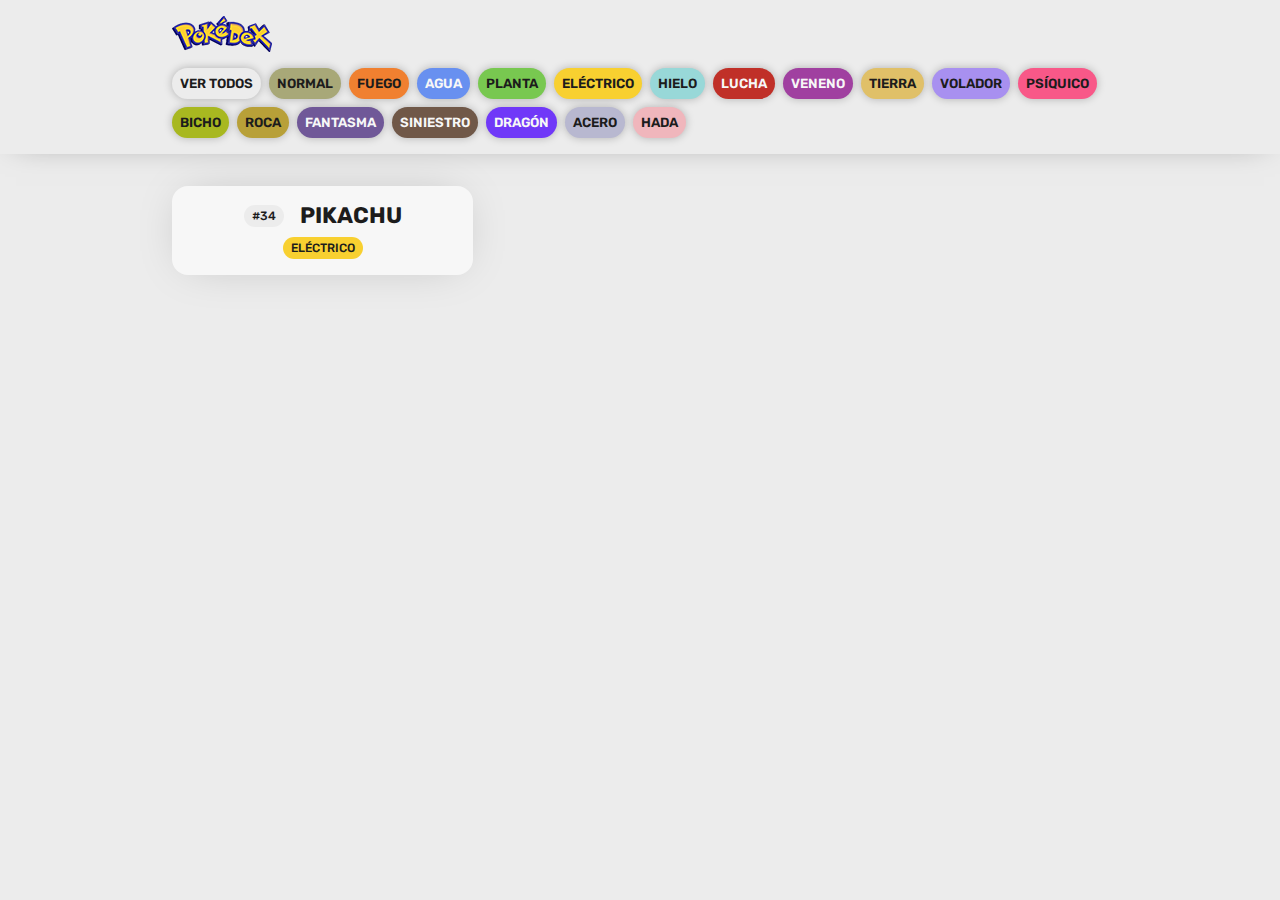
==== index.html @ 943dd170 "feat: :tada: Se agrega el proyecto al repositorio." ====
<!DOCTYPE html>
<html lang="en">

<head>
    <meta charset="UTF-8">
    <meta http-equiv="X-UA-Compatible" content="IE=edge">
    <meta name="viewport" content="width=device-width, initial-scale=1.0">
    <title>Pokédex</title>
    <link rel="stylesheet" href="./style/style.css">
    <script src="main.js" defer type="module"></script>
</head>

<body>

    <header>
        <nav id="nav">
            <img src="./image/logo.png" alt="logo-pokedex">
            <ul id="navList">
                <li class="nav-item"><button class="btn btn-header" id="ver-todos">Ver todos</button></li>
                <li class="nav-item"><button class="btn btn-header normal" id="normal">Normal</button></li>
                <li class="nav-item"><button class="btn btn-header fuego" id="fuego">Fuego</button></li>
                <li class="nav-item"><button class="btn btn-header agua" id="agua">Agua</button></li>
                <li class="nav-item"><button class="btn btn-header planta" id="planta">Planta</button></li>
                <li class="nav-item"><button class="btn btn-header electrico" id="electrico">Eléctrico</button></li>
                <li class="nav-item"><button class="btn btn-header hielo" id="hielo">Hielo</button></li>
                <li class="nav-item"><button class="btn btn-header lucha" id="lucha">Lucha</button></li>
                <li class="nav-item"><button class="btn btn-header veneno" id="veneno">Veneno</button></li>
                <li class="nav-item"><button class="btn btn-header tierra" id="tierra">Tierra</button></li>
                <li class="nav-item"><button class="btn btn-header volador" id="volador">Volador</button></li>
                <li class="nav-item"><button class="btn btn-header psiquico" id="psiquico">Psíquico</button></li>
                <li class="nav-item"><button class="btn btn-header bicho" id="bicho">Bicho</button></li>
                <li class="nav-item"><button class="btn btn-header roca" id="roca">Roca</button></li>
                <li class="nav-item"><button class="btn btn-header fantasma" id="fantasma">Fantasma</button></li>
                <li class="nav-item"><button class="btn btn-header siniestro" id="siniestro">Siniestro</button></li>
                <li class="nav-item"><button class="btn btn-header dragon" id="dragon">Dragón</button></li>
                <li class="nav-item"><button class="btn btn-header acero" id="acero">Acero</button></li>
                <li class="nav-item"><button class="btn btn-header hada" id="hada">Hada</button></li>
            </ul>
        </nav>
    </header>

    <div id="todos">
        <div class="pokemon-todos" id="listaPokemon">
            <div class="pokemon">
                <div class="pokemon-imagen">
                    <img src="https://raw.githubusercontent.com/PokeAPI/sprites/master/sprites/pokemon/other/official-artwork/25.png"
                        alt="">
                </div>
                <div class="pokemon-info">
                    <div class="nombre-c">
                        <p class="pokemon-id">#34</p>
                        <h2 class="pokemon-nombre">Pikachu</h2>
                    </div>
                    <div class="pokemon-tipos">
                        <p class="tipo electrico">Eléctrico</p>
                    </div>
                </div>
            </div>
        </div>
    </div>

    <div class="buttons" id="buttons"></div>

</body>

</html>
---- style/style.css ----
@import url('https://fonts.googleapis.com/css2?family=Rubik:wght@300;400;500;600;700;800;900&display=swap');

:root {
    --clr-black: #1c1c1c;
    --clr-gray: #ececec;
    --clr-white: #f7f7f7;

    --type-normal: #A8A878;
    --type-fuego: #F08030;
    --type-agua: #6890F0;
    --type-planta: #78C850;
    --type-electrico: #F8D030;
    --type-hielo: #98D8D8;
    --type-lucha: #C03028;
    --type-veneno: #A040A0;
    --type-tierra: #E0C068;
    --type-volador: #A890F0;
    --type-psiquico: #F85888;
    --type-bicho: #A8B820;
    --type-roca: #B8A038;
    --type-fantasma: #705898;
    --type-siniestro: #705848;
    --type-dragon: #7038F8;
    --type-acero: #B8B8D0;
    --type-hada: #F0B6BC;
}

* {
    margin: 0;
    padding: 0;
    box-sizing: border-box;
    color: var(--clr-black);
    font-family: 'Rubik', sans-serif;
}

body {
    background-color: var(--clr-gray);
}

header {
    padding-block: 1rem;
    box-shadow: 0 0 2rem -1rem rgba(0, 0, 0, .5);

}

#nav {
    display: flex;
    flex-direction: column;
    gap: 1rem;
    align-items: flex-start;
    padding-inline: 2rem;
    max-width: 1000px;
    margin: 0 auto;
}

#navList {
    display: flex;
    align-items: center;
    flex-wrap: wrap;
    gap: .5rem;
}

.btn-header {
    background-color: var(--clr-gray);
    padding: 0.5rem;
    border-radius: 100vmax;
    cursor: pointer;
    text-transform: uppercase;
    font-weight: 600;
    box-shadow: 0 0 .5rem rgba(0, 0, 0, .25);
}

.btn-header:hover {
    transform: scale(1.1);
    box-shadow: 0 0 1rem rgba(0, 0, 0, .25);
}

#todos {
    padding: 2rem;
    max-width: 1000px;
    margin: 0 auto;
}

.pokemon-todos {
    display: grid;
    grid-template-columns: 1fr;
    gap: 1rem;
}

@media screen and (min-width: 470px) {
    .pokemon-todos {
        grid-template-columns: 1fr 1fr;
    }
}

@media screen and (min-width: 700px) {
    .pokemon-todos {
        grid-template-columns: 1fr 1fr 1fr;
    }
}

.pokemon {
    border-radius: 1rem;
    background-color: var(--clr-white);
    box-shadow: 0 0 3rem -1rem rgba(0, 0, 0, .25);
    padding-block: 1rem;
    text-transform: uppercase;
}

.pokemon-imagen {
    padding-inline: 1rem;
    display: flex;
    justify-content: center;
}

.pokemon-imagen img {
    width: 100%;
    max-width: 6rem;
}

.pokemon-info {
    display: flex;
    flex-direction: column;
    gap: .5rem;
    padding-inline: 1rem;
    align-items: center;
    text-align: center;
}

.nombre-c {
    display: flex;
    align-items: center;
    column-gap: 1rem;
    flex-wrap: wrap;
    justify-content: center;
}

.pokemon-id {
    background-color: var(--clr-gray);
    padding: .25rem .5rem;
    border-radius: 100vmax;
    font-size: .75rem;
    font-weight: 500;
}

.pokemon-nombre {
    font-size: 1.4rem;
}

.pokemon-tipos {
    display: flex;
    gap: .5rem;
    font-size: .75rem;
    font-weight: 500;
    flex-wrap: wrap;
    justify-content: center;
}

.tipo {
    padding: .25rem .5rem;
    border-radius: 100vmax;
}

.buttons {
    display: flex;
    justify-content: center;
    width: 200px;
    margin: 2em auto 2em;
}

ul {
    list-style-type: none;
}

button {
    background-color: transparent;
    border: 0;
    border-radius: 0;
}

.normal {
    background-color: var(--type-normal);
    color: var(--clr-black);
}

.fuego {
    background-color: var(--type-fuego);
    color: var(--clr-black);
}

.agua {
    background-color: var(--type-agua);
    color: var(--clr-white);
}

.planta {
    background-color: var(--type-planta);
    color: var(--clr-black);
}

.electrico {
    background-color: var(--type-electrico);
    color: var(--clr-black);
}

.hielo {
    background-color: var(--type-hielo);
    color: var(--clr-black);
}

.lucha {
    background-color: var(--type-lucha);
    color: var(--clr-white);
}

.veneno {
    background-color: var(--type-veneno);
    color: var(--clr-white);
}

.tierra {
    background-color: var(--type-tierra);
    color: var(--clr-black);
}

.volador {
    background-color: var(--type-volador);
    color: var(--clr-black);
}

.psiquico {
    background-color: var(--type-psiquico);
    color: var(--clr-black);
}

.bicho {
    background-color: var(--type-bicho);
    color: var(--clr-black);
}

.roca {
    background-color: var(--type-roca);
    color: var(--clr-black);
}

.fantasma {
    background-color: var(--type-fantasma);
    color: var(--clr-white);
}

.siniestro {
    background-color: var(--type-siniestro);
    color: var(--clr-white);
}

.dragon {
    background-color: var(--type-dragon);
    color: var(--clr-white);
}

.acero {
    background-color: var(--type-acero);
    color: var(--clr-black);
}

.hada {
    background-color: var(--type-hada);
    color: var(--clr-black);
}
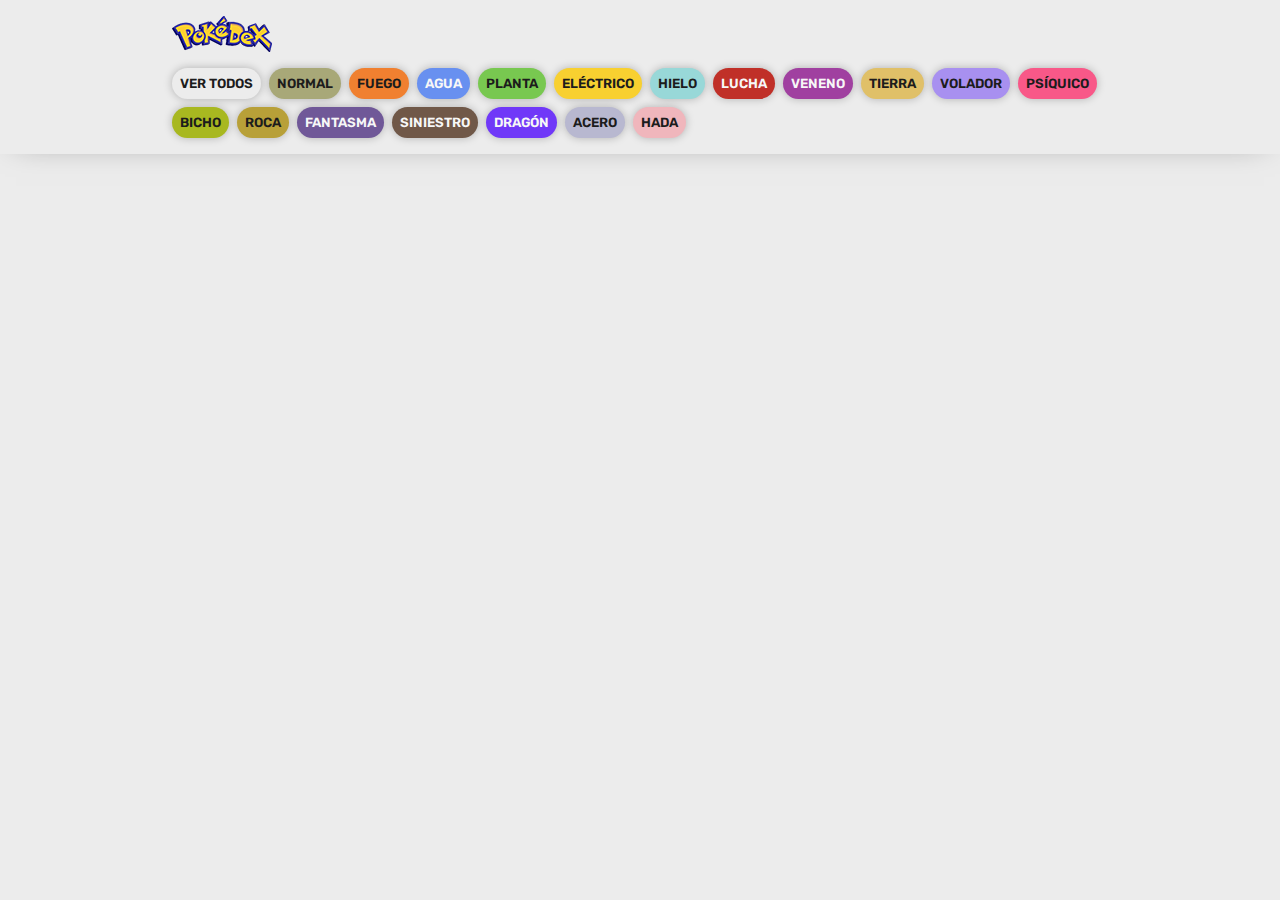
==== commit 0077dbc4: "feat: :sparkles: Nuevos datos y mejoras de rendimiento" ====
--- a/index.html
+++ b/index.html
@@ -18,44 +18,29 @@
             <ul id="navList">
                 <li class="nav-item"><button class="btn btn-header" id="ver-todos">Ver todos</button></li>
                 <li class="nav-item"><button class="btn btn-header normal" id="normal">Normal</button></li>
-                <li class="nav-item"><button class="btn btn-header fuego" id="fuego">Fuego</button></li>
-                <li class="nav-item"><button class="btn btn-header agua" id="agua">Agua</button></li>
-                <li class="nav-item"><button class="btn btn-header planta" id="planta">Planta</button></li>
-                <li class="nav-item"><button class="btn btn-header electrico" id="electrico">Eléctrico</button></li>
-                <li class="nav-item"><button class="btn btn-header hielo" id="hielo">Hielo</button></li>
-                <li class="nav-item"><button class="btn btn-header lucha" id="lucha">Lucha</button></li>
-                <li class="nav-item"><button class="btn btn-header veneno" id="veneno">Veneno</button></li>
-                <li class="nav-item"><button class="btn btn-header tierra" id="tierra">Tierra</button></li>
-                <li class="nav-item"><button class="btn btn-header volador" id="volador">Volador</button></li>
-                <li class="nav-item"><button class="btn btn-header psiquico" id="psiquico">Psíquico</button></li>
-                <li class="nav-item"><button class="btn btn-header bicho" id="bicho">Bicho</button></li>
-                <li class="nav-item"><button class="btn btn-header roca" id="roca">Roca</button></li>
-                <li class="nav-item"><button class="btn btn-header fantasma" id="fantasma">Fantasma</button></li>
-                <li class="nav-item"><button class="btn btn-header siniestro" id="siniestro">Siniestro</button></li>
+                <li class="nav-item"><button class="btn btn-header fire" id="fire">Fuego</button></li>
+                <li class="nav-item"><button class="btn btn-header water" id="water">Agua</button></li>
+                <li class="nav-item"><button class="btn btn-header grass" id="grass">Planta</button></li>
+                <li class="nav-item"><button class="btn btn-header electric" id="electric">Eléctrico</button></li>
+                <li class="nav-item"><button class="btn btn-header ice" id="ice">Hielo</button></li>
+                <li class="nav-item"><button class="btn btn-header fighting" id="fighting">Lucha</button></li>
+                <li class="nav-item"><button class="btn btn-header poison" id="poison">Veneno</button></li>
+                <li class="nav-item"><button class="btn btn-header ground" id="ground">Tierra</button></li>
+                <li class="nav-item"><button class="btn btn-header flying" id="flying">Volador</button></li>
+                <li class="nav-item"><button class="btn btn-header psychic" id="psychic">Psíquico</button></li>
+                <li class="nav-item"><button class="btn btn-header bug" id="bug">Bicho</button></li>
+                <li class="nav-item"><button class="btn btn-header rock" id="rock">Roca</button></li>
+                <li class="nav-item"><button class="btn btn-header ghost" id="ghost">Fantasma</button></li>
+                <li class="nav-item"><button class="btn btn-header dark" id="dark">Siniestro</button></li>
                 <li class="nav-item"><button class="btn btn-header dragon" id="dragon">Dragón</button></li>
-                <li class="nav-item"><button class="btn btn-header acero" id="acero">Acero</button></li>
-                <li class="nav-item"><button class="btn btn-header hada" id="hada">Hada</button></li>
+                <li class="nav-item"><button class="btn btn-header steel" id="steel">Acero</button></li>
+                <li class="nav-item"><button class="btn btn-header fairy" id="fairy">Hada</button></li>
             </ul>
         </nav>
     </header>
 
     <div id="todos">
         <div class="pokemon-todos" id="listaPokemon">
-            <div class="pokemon">
-                <div class="pokemon-imagen">
-                    <img src="https://raw.githubusercontent.com/PokeAPI/sprites/master/sprites/pokemon/other/official-artwork/25.png"
-                        alt="">
-                </div>
-                <div class="pokemon-info">
-                    <div class="nombre-c">
-                        <p class="pokemon-id">#34</p>
-                        <h2 class="pokemon-nombre">Pikachu</h2>
-                    </div>
-                    <div class="pokemon-tipos">
-                        <p class="tipo electrico">Eléctrico</p>
-                    </div>
-                </div>
-            </div>
         </div>
     </div>
 
--- a/style/style.css
+++ b/style/style.css
@@ -183,72 +183,72 @@
     color: var(--clr-black);
 }
 
-.fuego {
+.fire {
     background-color: var(--type-fuego);
     color: var(--clr-black);
 }
 
-.agua {
+.water {
     background-color: var(--type-agua);
     color: var(--clr-white);
 }
 
-.planta {
+.grass {
     background-color: var(--type-planta);
     color: var(--clr-black);
 }
 
-.electrico {
+.electric {
     background-color: var(--type-electrico);
     color: var(--clr-black);
 }
 
-.hielo {
+.ice {
     background-color: var(--type-hielo);
     color: var(--clr-black);
 }
 
-.lucha {
+.fighting {
     background-color: var(--type-lucha);
     color: var(--clr-white);
 }
 
-.veneno {
+.poison {
     background-color: var(--type-veneno);
     color: var(--clr-white);
 }
 
-.tierra {
+.ground {
     background-color: var(--type-tierra);
     color: var(--clr-black);
 }
 
-.volador {
+.flying {
     background-color: var(--type-volador);
     color: var(--clr-black);
 }
 
-.psiquico {
+.psychic {
     background-color: var(--type-psiquico);
     color: var(--clr-black);
 }
 
-.bicho {
+.bug {
     background-color: var(--type-bicho);
     color: var(--clr-black);
 }
 
-.roca {
+.rock {
     background-color: var(--type-roca);
     color: var(--clr-black);
 }
 
-.fantasma {
+.ghost {
     background-color: var(--type-fantasma);
     color: var(--clr-white);
 }
 
-.siniestro {
+.dark {
     background-color: var(--type-siniestro);
     color: var(--clr-white);
 }
@@ -258,12 +258,12 @@
     color: var(--clr-white);
 }
 
-.acero {
+.steel {
     background-color: var(--type-acero);
     color: var(--clr-black);
 }
 
-.hada {
+.fairy {
     background-color: var(--type-hada);
     color: var(--clr-black);
 }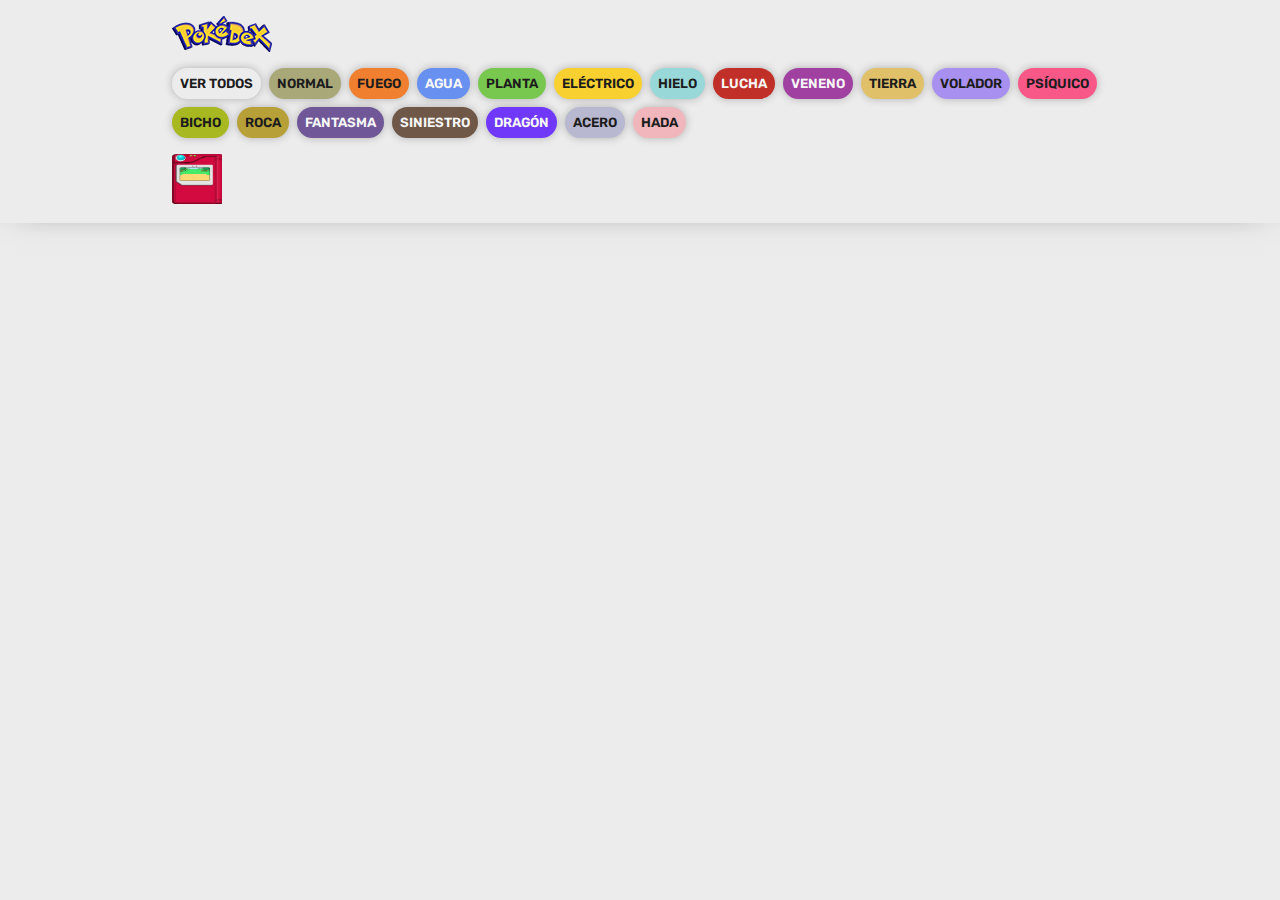
==== commit b991ac28: "feat: :sparkles: Nueva sección" ====
--- a/index.html
+++ b/index.html
@@ -36,6 +36,11 @@
                 <li class="nav-item"><button class="btn btn-header steel" id="steel">Acero</button></li>
                 <li class="nav-item"><button class="btn btn-header fairy" id="fairy">Hada</button></li>
             </ul>
+            <button class="pokedex">
+                <a href="./Pokedex/index.html">
+                    <img src="./Pokedex/imagenes/pokedex.png" alt="">
+                </a>
+            </button>
         </nav>
     </header>
 
--- a/style/style.css
+++ b/style/style.css
@@ -266,4 +266,14 @@
 .fairy {
     background-color: var(--type-hada);
     color: var(--clr-black);
+}
+
+.pokedex {
+    cursor: pointer;
+}
+
+.pokedex img {
+    width: 50px;
+    height: 50px;
+    pointer-events: none;
 }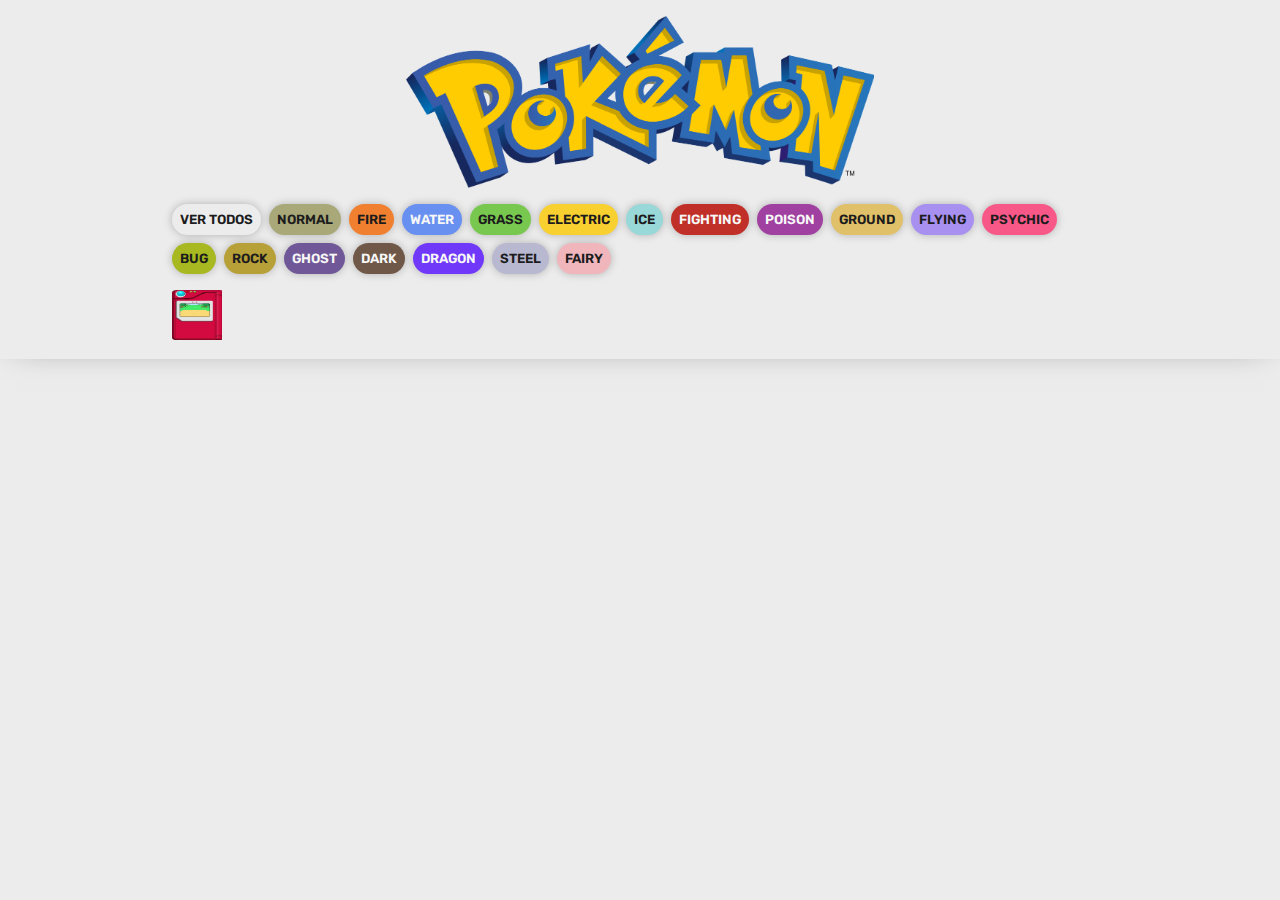
==== commit 185c4cef: "feat: :lipstick: Mejoras de diseño" ====
--- a/index.html
+++ b/index.html
@@ -14,27 +14,27 @@
 
     <header>
         <nav id="nav">
-            <img src="./image/logo.png" alt="logo-pokedex">
+            <img id="logo" src="./image/logo2.png" alt="logo-pokedex">
             <ul id="navList">
                 <li class="nav-item"><button class="btn btn-header" id="ver-todos">Ver todos</button></li>
                 <li class="nav-item"><button class="btn btn-header normal" id="normal">Normal</button></li>
-                <li class="nav-item"><button class="btn btn-header fire" id="fire">Fuego</button></li>
-                <li class="nav-item"><button class="btn btn-header water" id="water">Agua</button></li>
-                <li class="nav-item"><button class="btn btn-header grass" id="grass">Planta</button></li>
-                <li class="nav-item"><button class="btn btn-header electric" id="electric">Eléctrico</button></li>
-                <li class="nav-item"><button class="btn btn-header ice" id="ice">Hielo</button></li>
-                <li class="nav-item"><button class="btn btn-header fighting" id="fighting">Lucha</button></li>
-                <li class="nav-item"><button class="btn btn-header poison" id="poison">Veneno</button></li>
-                <li class="nav-item"><button class="btn btn-header ground" id="ground">Tierra</button></li>
-                <li class="nav-item"><button class="btn btn-header flying" id="flying">Volador</button></li>
-                <li class="nav-item"><button class="btn btn-header psychic" id="psychic">Psíquico</button></li>
-                <li class="nav-item"><button class="btn btn-header bug" id="bug">Bicho</button></li>
-                <li class="nav-item"><button class="btn btn-header rock" id="rock">Roca</button></li>
-                <li class="nav-item"><button class="btn btn-header ghost" id="ghost">Fantasma</button></li>
-                <li class="nav-item"><button class="btn btn-header dark" id="dark">Siniestro</button></li>
-                <li class="nav-item"><button class="btn btn-header dragon" id="dragon">Dragón</button></li>
-                <li class="nav-item"><button class="btn btn-header steel" id="steel">Acero</button></li>
-                <li class="nav-item"><button class="btn btn-header fairy" id="fairy">Hada</button></li>
+                <li class="nav-item"><button class="btn btn-header fire" id="fire">Fire</button></li>
+                <li class="nav-item"><button class="btn btn-header water" id="water">Water</button></li>
+                <li class="nav-item"><button class="btn btn-header grass" id="grass">Grass</button></li>
+                <li class="nav-item"><button class="btn btn-header electric" id="electric">Electric</button></li>
+                <li class="nav-item"><button class="btn btn-header ice" id="ice">Ice</button></li>
+                <li class="nav-item"><button class="btn btn-header fighting" id="fighting">Fighting</button></li>
+                <li class="nav-item"><button class="btn btn-header poison" id="poison">Poison</button></li>
+                <li class="nav-item"><button class="btn btn-header ground" id="ground">Ground</button></li>
+                <li class="nav-item"><button class="btn btn-header flying" id="flying">Flying</button></li>
+                <li class="nav-item"><button class="btn btn-header psychic" id="psychic">Psychic</button></li>
+                <li class="nav-item"><button class="btn btn-header bug" id="bug">Bug</button></li>
+                <li class="nav-item"><button class="btn btn-header rock" id="rock">Rock</button></li>
+                <li class="nav-item"><button class="btn btn-header ghost" id="ghost">Ghost</button></li>
+                <li class="nav-item"><button class="btn btn-header dark" id="dark">Dark</button></li>
+                <li class="nav-item"><button class="btn btn-header dragon" id="dragon">Dragon</button></li>
+                <li class="nav-item"><button class="btn btn-header steel" id="steel">Steel</button></li>
+                <li class="nav-item"><button class="btn btn-header fairy" id="fairy">Fairy</button></li>
             </ul>
             <button class="pokedex">
                 <a href="./Pokedex/index.html">
--- a/style/style.css
+++ b/style/style.css
@@ -99,23 +99,59 @@
     }
 }
 
+@media screen and (min-width: 470px) and (max-width: 1419px) {
+    #logo {
+        width: 50%;
+        margin: auto;
+    }
+}
+
+@media screen and (min-width: 1420px) {
+    #nav {
+        flex-direction: row;
+        margin: 0;
+        align-items: center;
+        gap: 0;
+        max-width: 1400px;
+    }
+
+    #navList {
+        margin-inline: 5rem;
+    }
+
+    #logo {
+        width: 20%;
+    }
+
+    .pokedex {
+        justify-self: flex-end;
+    }
+}
+
+
 .pokemon {
     border-radius: 1rem;
     background-color: var(--clr-white);
     box-shadow: 0 0 3rem -1rem rgba(0, 0, 0, .25);
     padding-block: 1rem;
     text-transform: uppercase;
+    cursor: pointer;
+}
+
+.pokemon:hover>.pokemon-imagen img {
+    transform: scale(1.2);
 }
 
 .pokemon-imagen {
     padding-inline: 1rem;
     display: flex;
     justify-content: center;
+    pointer-events: none;
 }
 
 .pokemon-imagen img {
     width: 100%;
-    max-width: 6rem;
+    max-width: 10rem;
 }
 
 .pokemon-info {
@@ -168,6 +204,143 @@
     margin: 2em auto 2em;
 }
 
+.poke-animacion {
+    background-image: url(../recursos/fondo\ ataque.png);
+    position: fixed;
+    padding: 100px;
+    top: 200px;
+    left: 0;
+    width: 100%;
+    display: none;
+    background-position: 0 0;
+    background-repeat: repeat-x;
+    animation: moverFondo 1s linear infinite;
+}
+
+.poke-modal {
+    position: fixed;
+    width: 70%;
+    height: 50%;
+    background-color: var(--clr-gray);
+    top: 50%;
+    left: 50%;
+    transform: translate(-50%, -50%);
+    border: solid 1px var(--clr-black);
+    display: none;
+    padding: 1rem;
+    cursor: auto;
+    border-radius: 10px;
+
+}
+
+.poke-modal .pokemon-imagen {
+    border: solid 1px var(--clr-black);
+    width: 40%;
+    display: flex;
+    flex-direction: column;
+}
+
+.poke-modal img {
+    position: absolute;
+    align-self: center;
+    justify-self: center;
+    top: -90px;
+}
+
+.poke-modal p {
+    margin: auto;
+}
+
+.poke-modal .nombre-c {
+    margin-top: -60px;
+    margin-bottom: 1.7rem;
+}
+
+.poke-modal .pokemon-imagen .info {
+    display: flex;
+    gap: 1rem;
+    flex-direction: column;
+}
+
+.poke-modal .poke-types {
+    display: flex;
+    flex-direction: row;
+    align-items: center;
+    margin: auto;
+}
+
+.poke-modal .pokemon-stats {
+    display: flex;
+    flex-direction: column;
+    gap: 8px;
+}
+
+.poke-info {
+    width: 70%;
+    padding: 5rem;
+    border: solid 1px var(--clr-black);
+
+}
+
+.poke-info .poke-button {
+    width: 10rem;
+    margin-top: 1.5rem;
+    display: flex;
+    flex-direction: column;
+    margin-inline: auto;
+    background-color: #7038F8;
+    padding: .3rem;
+    border-radius: 10px;
+    cursor: pointer;
+    transition-duration: .5s;
+}
+
+.poke-button:hover {
+    background-color: #6890F0;
+}
+
+.poke-button button {
+    color: white;
+    cursor: pointer;
+}
+
+
+.progress-bar-container {
+    display: flex;
+    flex-direction: row;
+    background-color: white;
+    border-radius: 5px;
+}
+
+.progress-bar {
+    border-radius: 5px;
+    background-color: black;
+    margin-bottom: 4px;
+    margin-left: 1rem;
+}
+
+.progress-bar-container span {
+    background-color: #6890F0;
+    border-radius: 5px;
+    padding-inline: .5rem;
+    padding-block: -1px;
+}
+
+.progress-bar-container .num {
+    color: var(--clr-white);
+    text-align: center;
+}
+
+@keyframes moverFondo {
+    from {
+        background-position: 0 0;
+    }
+
+    to {
+        background-position: -2000px 0;
+    }
+}
+
 ul {
     list-style-type: none;
 }
@@ -176,6 +349,44 @@
     background-color: transparent;
     border: 0;
     border-radius: 0;
+}
+
+.btnP {
+    /* Variables */
+    --button_radius: 0.75em;
+    --button_color: #e8e8e8;
+    --button_outline_color: #000000;
+    font-size: 17px;
+    font-weight: bold;
+    border: none;
+    border-radius: var(--button_radius);
+    background: var(--button_outline_color);
+    margin-inline: 1rem;
+}
+
+.button_top {
+    display: block;
+    box-sizing: border-box;
+    border: 2px solid var(--button_outline_color);
+    border-radius: var(--button_radius);
+    padding: 0.75em 1.5em;
+    background: var(--button_color);
+    color: var(--button_outline_color);
+    transform: translateY(-0.2em);
+    transition: transform 0.1s ease;
+    width: 120px;
+    max-width: 120px;
+    cursor: pointer;
+}
+
+.btnP:hover .button_top {
+    /* Pull the button upwards when hovered */
+    transform: translateY(-0.33em);
+}
+
+.btnP:active .button_top {
+    /* Push the button downwards when pressed */
+    transform: translateY(0);
 }
 
 .normal {
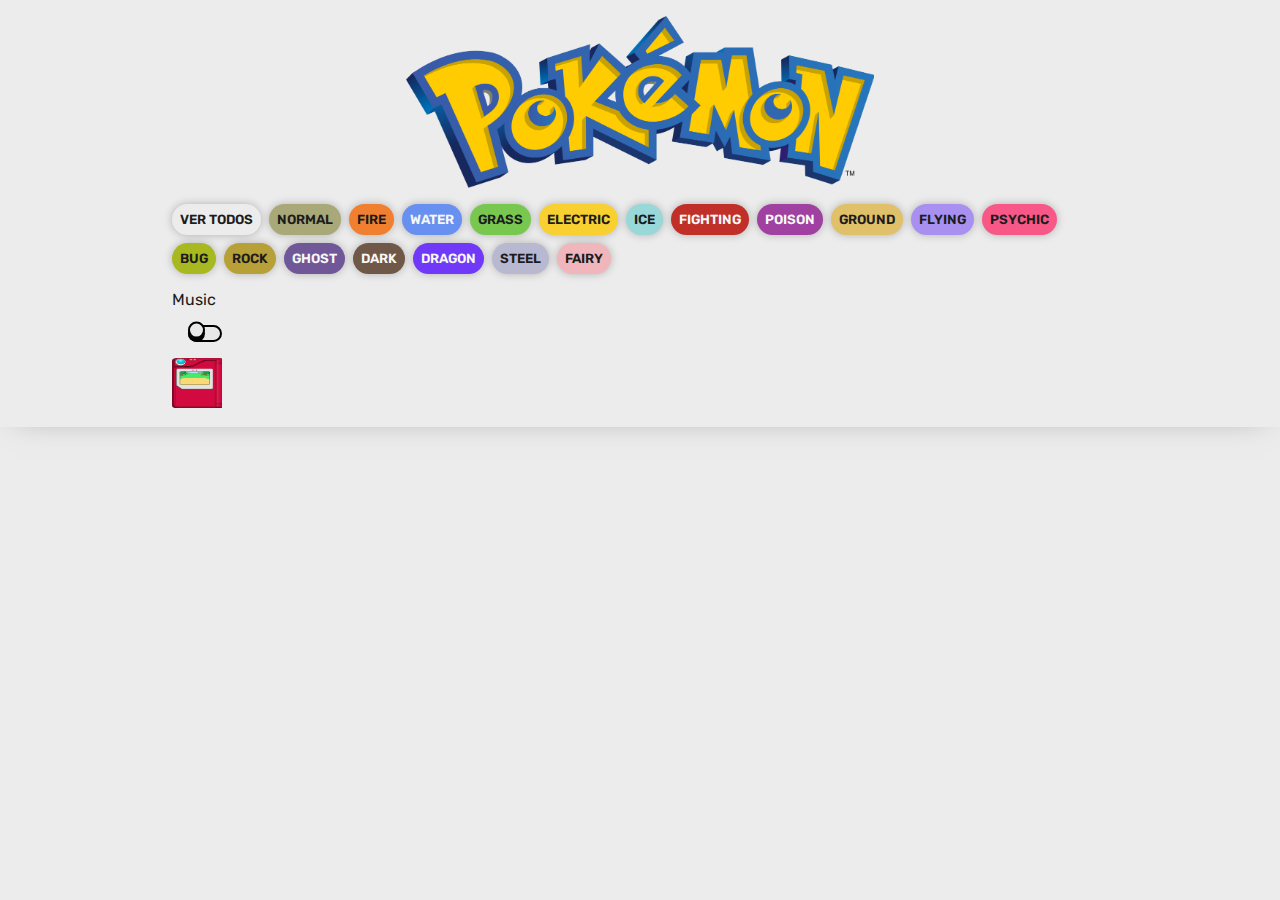
==== commit a0873462: "style: :lipstick: Cambios de diseño" ====
--- a/index.html
+++ b/index.html
@@ -6,15 +6,25 @@
     <meta http-equiv="X-UA-Compatible" content="IE=edge">
     <meta name="viewport" content="width=device-width, initial-scale=1.0">
     <title>Pokédex</title>
+    <link rel="icon" href="./Pokedex/imagenes/favicon-16x16.png">
     <link rel="stylesheet" href="./style/style.css">
     <script src="main.js" defer type="module"></script>
+    <audio id="theme">
+        <source
+            src="./recursos/y2mate.com - Pokémon Rojo FuegoVerde Hoja OST  61  Prado Isla IntaValle RuinasCañón Sétano.mp3"
+            type="audio/mpeg">
+    </audio>
+    <audio id="click">
+        <source src="./recursos/y2mate (mp3cut.net).mp3" type="audio/mpeg">
+    </audio>
 </head>
 
+
 <body>
-
     <header>
         <nav id="nav">
             <img id="logo" src="./image/logo2.png" alt="logo-pokedex">
+
             <ul id="navList">
                 <li class="nav-item"><button class="btn btn-header" id="ver-todos">Ver todos</button></li>
                 <li class="nav-item"><button class="btn btn-header normal" id="normal">Normal</button></li>
@@ -36,11 +46,17 @@
                 <li class="nav-item"><button class="btn btn-header steel" id="steel">Steel</button></li>
                 <li class="nav-item"><button class="btn btn-header fairy" id="fairy">Fairy</button></li>
             </ul>
+            <p>Music</p>
+            <label class="switch">
+                <input class="switch" type="checkbox">
+                <span class="slider"></span>
+            </label>
             <button class="pokedex">
                 <a href="./Pokedex/index.html">
                     <img src="./Pokedex/imagenes/pokedex.png" alt="">
                 </a>
             </button>
+
         </nav>
     </header>
 
--- a/style/style.css
+++ b/style/style.css
@@ -43,6 +43,86 @@
 
 }
 
+/* The switch - the box around the slider */
+.switch {
+    /* Variables */
+    --switch_width: 2em;
+    --switch_height: 1em;
+    --thumb_color: #e8e8e8;
+    --track_color: #e8e8e8;
+    --track_active_color: #888;
+    --outline_color: #000;
+    font-size: 17px;
+    position: relative;
+    display: inline-block;
+    width: var(--switch_width);
+    height: var(--switch_height);
+    margin-right: 3rem;
+    margin-left: 1rem;
+}
+
+/* Hide default HTML checkbox */
+.switch input {
+    opacity: 0;
+    width: 0;
+    height: 0;
+}
+
+/* The slider */
+.slider {
+    box-sizing: border-box;
+    border: 2px solid var(--outline_color);
+    position: absolute;
+    cursor: pointer;
+    top: 0;
+    left: 0;
+    right: 0;
+    bottom: 0;
+    background-color: var(--track_color);
+    transition: .15s;
+    border-radius: var(--switch_height);
+}
+
+.slider:before {
+    box-sizing: border-box;
+    position: absolute;
+    content: "";
+    height: var(--switch_height);
+    width: var(--switch_height);
+    border: 2px solid var(--outline_color);
+    border-radius: 100%;
+    left: -2px;
+    bottom: -2px;
+    background-color: var(--thumb_color);
+    transform: translateY(-0.2em);
+    box-shadow: 0 0.2em 0 var(--outline_color);
+    transition: .15s;
+}
+
+input:checked+.slider {
+    background-color: var(--track_active_color);
+}
+
+input:focus-visible+.slider {
+    box-shadow: 0 0 0 2px var(--track_active_color);
+}
+
+/* Raise thumb when hovered */
+input:hover+.slider:before {
+    transform: translateY(-0.3em);
+    box-shadow: 0 0.3em 0 var(--outline_color);
+}
+
+input:checked+.slider:before {
+    transform: translateX(calc(var(--switch_width) - var(--switch_height))) translateY(-0.2em);
+}
+
+/* Raise thumb when hovered & checked */
+input:hover:checked+.slider:before {
+    transform: translateX(calc(var(--switch_width) - var(--switch_height))) translateY(-0.3em);
+    box-shadow: 0 0.3em 0 var(--outline_color);
+}
+
 #nav {
     display: flex;
     flex-direction: column;
@@ -136,10 +216,15 @@
     padding-block: 1rem;
     text-transform: uppercase;
     cursor: pointer;
+    transition-duration: .5s;
 }
 
 .pokemon:hover>.pokemon-imagen img {
     transform: scale(1.2);
+}
+
+.pokemon:hover {
+    background-color: rgba(187, 185, 185, 0.339);
 }
 
 .pokemon-imagen {
@@ -204,18 +289,63 @@
     margin: 2em auto 2em;
 }
 
+@keyframes poke-animacion {
+    0% {
+        transform: translateX(100%);
+        background-position: 0 0;
+    }
+
+    60% {
+        transform: translateX(0%);
+    }
+
+    100% {
+        transform: translateX(0%);
+        background-position: -2000px 0;
+    }
+}
+
+@keyframes moverFondo {
+    from {
+        background-position: 0 0;
+    }
+
+    to {
+        background-position: -2000px 0;
+    }
+}
+
+@keyframes llegada {
+    0% {
+        transform: translateX(100%);
+    }
+
+    100% {
+        transform: translateX(0%);
+    }
+}
+
 .poke-animacion {
     background-image: url(../recursos/fondo\ ataque.png);
     position: fixed;
-    padding: 100px;
+    padding: 5rem;
     top: 200px;
     left: 0;
     width: 100%;
-    display: none;
     background-position: 0 0;
     background-repeat: repeat-x;
-    animation: moverFondo 1s linear infinite;
-}
+    animation: moverFondo .6s linear infinite, llegada .7s ease forwards;
+    display: none;
+}
+
+.poke-animacion .pokemon-imagen {
+    transform: translateX(100%);
+    animation-name: llegada;
+    animation-duration: 1s;
+    animation-fill-mode: forwards;
+    animation-timing-function: ease;
+}
+
 
 .poke-modal {
     position: fixed;
@@ -230,7 +360,6 @@
     padding: 1rem;
     cursor: auto;
     border-radius: 10px;
-
 }
 
 .poke-modal .pokemon-imagen {
@@ -314,7 +443,7 @@
 
 .progress-bar {
     border-radius: 5px;
-    background-color: black;
+    background-color: gray;
     margin-bottom: 4px;
     margin-left: 1rem;
 }
@@ -339,6 +468,30 @@
     to {
         background-position: -2000px 0;
     }
+}
+
+@keyframes llegada {
+    0% {
+        transform: translateX(100%);
+    }
+
+    100% {
+        transform: translateX(0%);
+    }
+}
+
+.poke-animacion {
+    background-color: "" !important;
+    opacity: 1 !important;
+}
+
+.background-effect:not(.poke-animacion) {
+    background-color: black;
+    opacity: .1;
+}
+
+.document-opacity *:not(.animacion) {
+    opacity: 0.5;
 }
 
 ul {
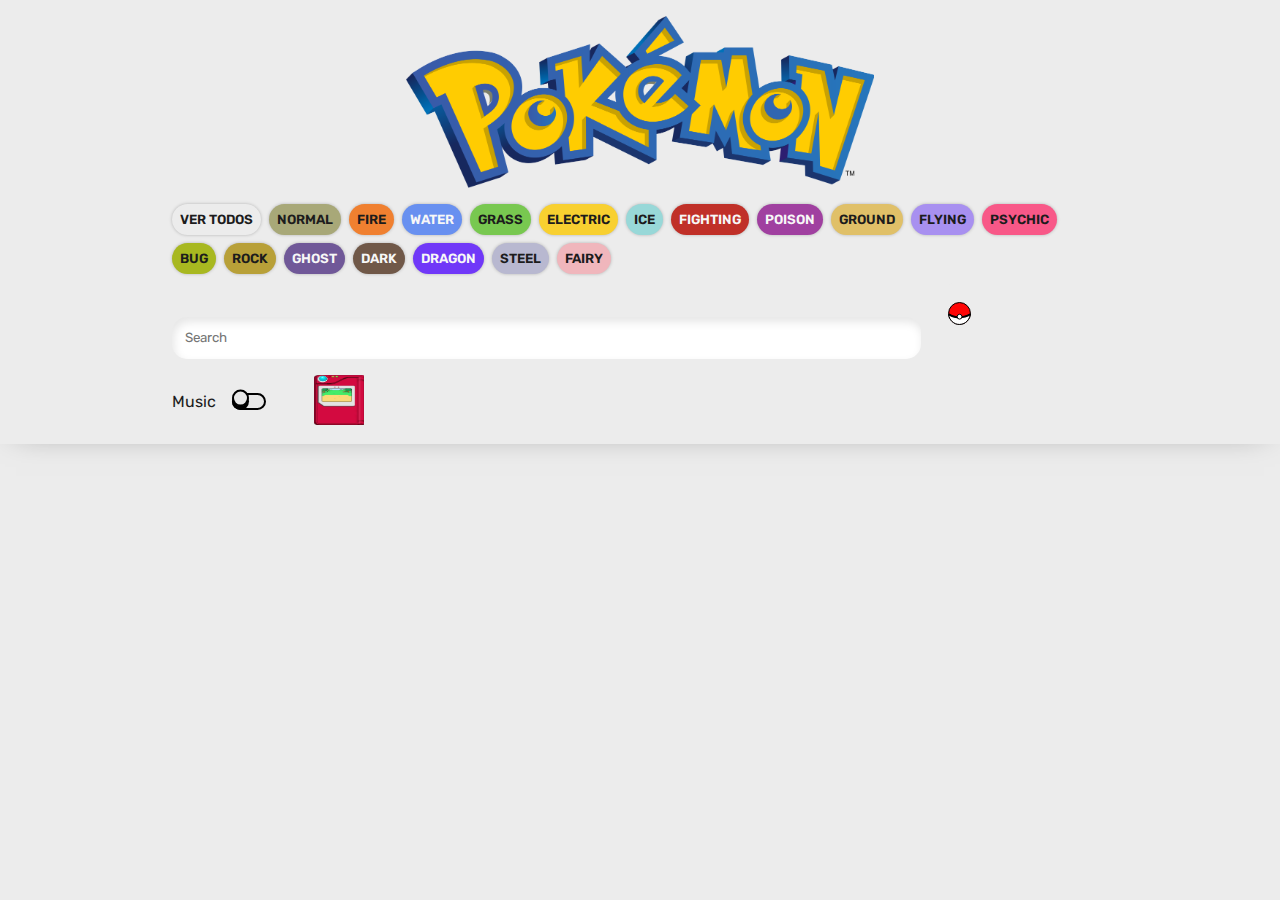
==== commit 4fe20a31: "feat: :sparkles: Nuevas funcionalidades de búsqueda y cambios en el diseño" ====
--- a/index.html
+++ b/index.html
@@ -7,8 +7,12 @@
     <meta name="viewport" content="width=device-width, initial-scale=1.0">
     <title>Pokédex</title>
     <link rel="icon" href="./Pokedex/imagenes/favicon-16x16.png">
+
+    <script src="main.js" defer type="module"></script>
+
     <link rel="stylesheet" href="./style/style.css">
-    <script src="main.js" defer type="module"></script>
+    <script src="./style/style.js" defer></script>
+
     <audio id="theme">
         <source
             src="./recursos/y2mate.com - Pokémon Rojo FuegoVerde Hoja OST  61  Prado Isla IntaValle RuinasCañón Sétano.mp3"
@@ -19,43 +23,79 @@
     </audio>
 </head>
 
-
 <body>
     <header>
         <nav id="nav">
             <img id="logo" src="./image/logo2.png" alt="logo-pokedex">
 
             <ul id="navList">
-                <li class="nav-item"><button class="btn btn-header" id="ver-todos">Ver todos</button></li>
-                <li class="nav-item"><button class="btn btn-header normal" id="normal">Normal</button></li>
-                <li class="nav-item"><button class="btn btn-header fire" id="fire">Fire</button></li>
-                <li class="nav-item"><button class="btn btn-header water" id="water">Water</button></li>
-                <li class="nav-item"><button class="btn btn-header grass" id="grass">Grass</button></li>
-                <li class="nav-item"><button class="btn btn-header electric" id="electric">Electric</button></li>
-                <li class="nav-item"><button class="btn btn-header ice" id="ice">Ice</button></li>
-                <li class="nav-item"><button class="btn btn-header fighting" id="fighting">Fighting</button></li>
-                <li class="nav-item"><button class="btn btn-header poison" id="poison">Poison</button></li>
-                <li class="nav-item"><button class="btn btn-header ground" id="ground">Ground</button></li>
-                <li class="nav-item"><button class="btn btn-header flying" id="flying">Flying</button></li>
-                <li class="nav-item"><button class="btn btn-header psychic" id="psychic">Psychic</button></li>
-                <li class="nav-item"><button class="btn btn-header bug" id="bug">Bug</button></li>
-                <li class="nav-item"><button class="btn btn-header rock" id="rock">Rock</button></li>
-                <li class="nav-item"><button class="btn btn-header ghost" id="ghost">Ghost</button></li>
-                <li class="nav-item"><button class="btn btn-header dark" id="dark">Dark</button></li>
-                <li class="nav-item"><button class="btn btn-header dragon" id="dragon">Dragon</button></li>
-                <li class="nav-item"><button class="btn btn-header steel" id="steel">Steel</button></li>
-                <li class="nav-item"><button class="btn btn-header fairy" id="fairy">Fairy</button></li>
+                <li class="nav-item"><button class="btn btn-header" data-type="todos" id="ver-todos">Ver todos</button>
+                </li>
+                <li class="nav-item"><button class="btn btn-header normal" data-type="normal"
+                        id="normal">Normal</button></li>
+                <li class="nav-item"><button class="btn btn-header fire" data-type="fire" id="fire">Fire</button>
+                </li>
+                <li class="nav-item"><button class="btn btn-header water" id="water" data-type="water">Water</button>
+                </li>
+                <li class="nav-item"><button class="btn btn-header grass" id="grass" data-type="grass">Grass</button>
+                </li>
+                <li class="nav-item"><button class="btn btn-header electric" id="electric"
+                        data-type="electric">Electric</button></li>
+                <li class="nav-item"><button class="btn btn-header ice" id="ice" data-type="ice">Ice</button></li>
+                <li class="nav-item"><button class="btn btn-header fighting" id="fighting"
+                        data-type="fighting">Fighting</button></li>
+                <li class="nav-item"><button class="btn btn-header poison" id="poison"
+                        data-type="poison">Poison</button></li>
+                <li class="nav-item"><button class="btn btn-header ground" id="ground"
+                        data-type="ground">Ground</button></li>
+                <li class="nav-item"><button class="btn btn-header flying" id="flying"
+                        data-type="flying">Flying</button></li>
+                <li class="nav-item"><button class="btn btn-header psychic" id="psychic"
+                        data-type="psychic">Psychic</button></li>
+                <li class="nav-item"><button class="btn btn-header bug" id="bug" data-type="bug">Bug</button></li>
+                <li class="nav-item"><button class="btn btn-header rock" id="rock" data-type="rock">Rock</button></li>
+                <li class="nav-item"><button class="btn btn-header ghost" id="ghost" data-type="ghost">Ghost</button>
+                </li>
+                <li class="nav-item"><button class="btn btn-header dark" id="dark" data-type="dark">Dark</button></li>
+                <li class="nav-item"><button class="btn btn-header dragon" id="dragon"
+                        data-type="dragon">Dragon</button></li>
+                <li class="nav-item"><button class="btn btn-header steel" id="steel" data-type="steel">Steel</button>
+                </li>
+                <li class="nav-item"><button class="btn btn-header fairy" id="fairy" data-type="fairy">Fairy</button>
+                </li>
+                <form id="form">
+                    <input type="text" autocomplete="off" name="text" class="input" placeholder="Search">
+                    <button type="submit" class="submit">
+                        <svg xmlns="http://www.w3.org/2000/svg" width="32" height="32" class="pokeball">
+                            <path stroke="#000" fill="#fe0505"
+                                d="m26.425 16.455a10.925 10.925 0 0 1 -10.925 10.925 10.925 10.925 0 0 1 -10.925-10.925 10.925 10.925 0 0 1 10.925-10.925 10.925 10.925 0 0 1 10.925 10.925z">
+                            </path>
+                            <path stroke="#000" fill-rule="evenodd" fill="#fff"
+                                d="m26.245 17.168c-1.024.744-1.984 1.248-3.282 1.757-4.738 1.84-10.565 1.816-15.271-.06-1.13-.455-2.12-.99-3.042-1.626.387 5.753 5.119 10.207 10.885 10.207 6.491-.256 10.32-5.361 10.71-10.278z">
+                            </path>
+                            <path transform="translate(0 -1020.362)" fill-rule="evenodd"
+                                d="m26.196 1036.339-.508.406c-.94.682-1.83 1.116-3.088 1.61-4.476 1.737-10.09 1.715-14.535-.055h-.004a15.14 15.14 0 0 1 -2.568-1.32c-.02-.014-.166-.133-.354-.263l-.842 1.431c.04.028-.105.372.11.51.89.577 1.867 1.078 2.912 1.499h.002c4.968 1.98 11.005 2.003 16.004.062h.004c1.337-.525 2.43-1.053 3.537-1.856l-.038-.18-.128-.85-.504-.993z">
+                            </path>
+                            <path stroke="#000" fill="#fff"
+                                d="m17.976 19.69a2.4 2.4 0 0 1 -2.4 2.4 2.4 2.4 0 0 1 -2.4-2.4 2.4 2.4 0 0 1 2.4-2.4 2.4 2.4 0 0 1 2.4 2.4z">
+                            </path>
+                        </svg>
+                    </button>
+                </form>
             </ul>
-            <p>Music</p>
-            <label class="switch">
-                <input class="switch" type="checkbox">
-                <span class="slider"></span>
-            </label>
-            <button class="pokedex">
-                <a href="./Pokedex/index.html">
-                    <img src="./Pokedex/imagenes/pokedex.png" alt="">
-                </a>
-            </button>
+            <div class="thirdHeader">
+                <p>Music</p>
+                <label class="switch">
+                    <input class="switch" type="checkbox">
+                    <span class="slider"></span>
+                </label>
+
+                <button class="pokedex">
+                    <a href="./Pokedex/index.html">
+                        <img src="./Pokedex/imagenes/pokedex.png" alt="">
+                    </a>
+                </button>
+            </div>
 
         </nav>
     </header>
--- a/style/style.css
+++ b/style/style.css
@@ -43,6 +43,58 @@
 
 }
 
+#form {
+    width: 100%;
+}
+
+.input {
+    border: none;
+    outline: none;
+    border-radius: 15px;
+    padding: 1em;
+    background-color: #ffffff;
+    box-shadow: inset 2px 5px 10px rgba(0, 0, 0, 0.1);
+    transition: 300ms ease-in-out;
+    width: 80%;
+}
+
+.input:focus {
+    background-color: white;
+    transform: scale(1.05);
+}
+
+
+.submit {
+    position: relative;
+    width: 0px;
+    height: 60px;
+    overflow: hidden;
+    border-radius: 50px;
+    padding-left: 35px;
+    background-color: var(--clr-gray);
+    cursor: pointer;
+    margin-left: 1rem;
+}
+
+
+.pokeball {
+    position: absolute;
+    top: 25%;
+    left: 10%;
+    animation: rotate_4991 1s linear infinite;
+}
+
+@keyframes rotate_4991 {
+    0% {
+        transform: rotate(0);
+    }
+
+    100% {
+        transform: rotate(360deg);
+    }
+}
+
+
 /* The switch - the box around the slider */
 .switch {
     /* Variables */
@@ -147,12 +199,12 @@
     cursor: pointer;
     text-transform: uppercase;
     font-weight: 600;
-    box-shadow: 0 0 .5rem rgba(0, 0, 0, .25);
+    box-shadow: 0 0 .2rem rgba(0, 0, 0, .25);
 }
 
 .btn-header:hover {
     transform: scale(1.1);
-    box-shadow: 0 0 1rem rgba(0, 0, 0, .25);
+    box-shadow: 0 0 .5rem rgba(0, 0, 0, .25);
 }
 
 #todos {
@@ -197,17 +249,32 @@
 
     #navList {
         margin-inline: 5rem;
+        margin-inline-end: 1rem;
     }
 
     #logo {
         width: 20%;
+        transition-duration: 1s;
+    }
+
+    #logo:hover {
+        transform: scale(1.3);
     }
 
     .pokedex {
         justify-self: flex-end;
-    }
-}
-
+        transition-duration: 1s;
+    }
+
+    .pokedex:hover {
+        transform: scale(1.5);
+    }
+}
+
+.thirdHeader {
+    display: flex;
+    align-items: center;
+}
 
 .pokemon {
     border-radius: 1rem;
